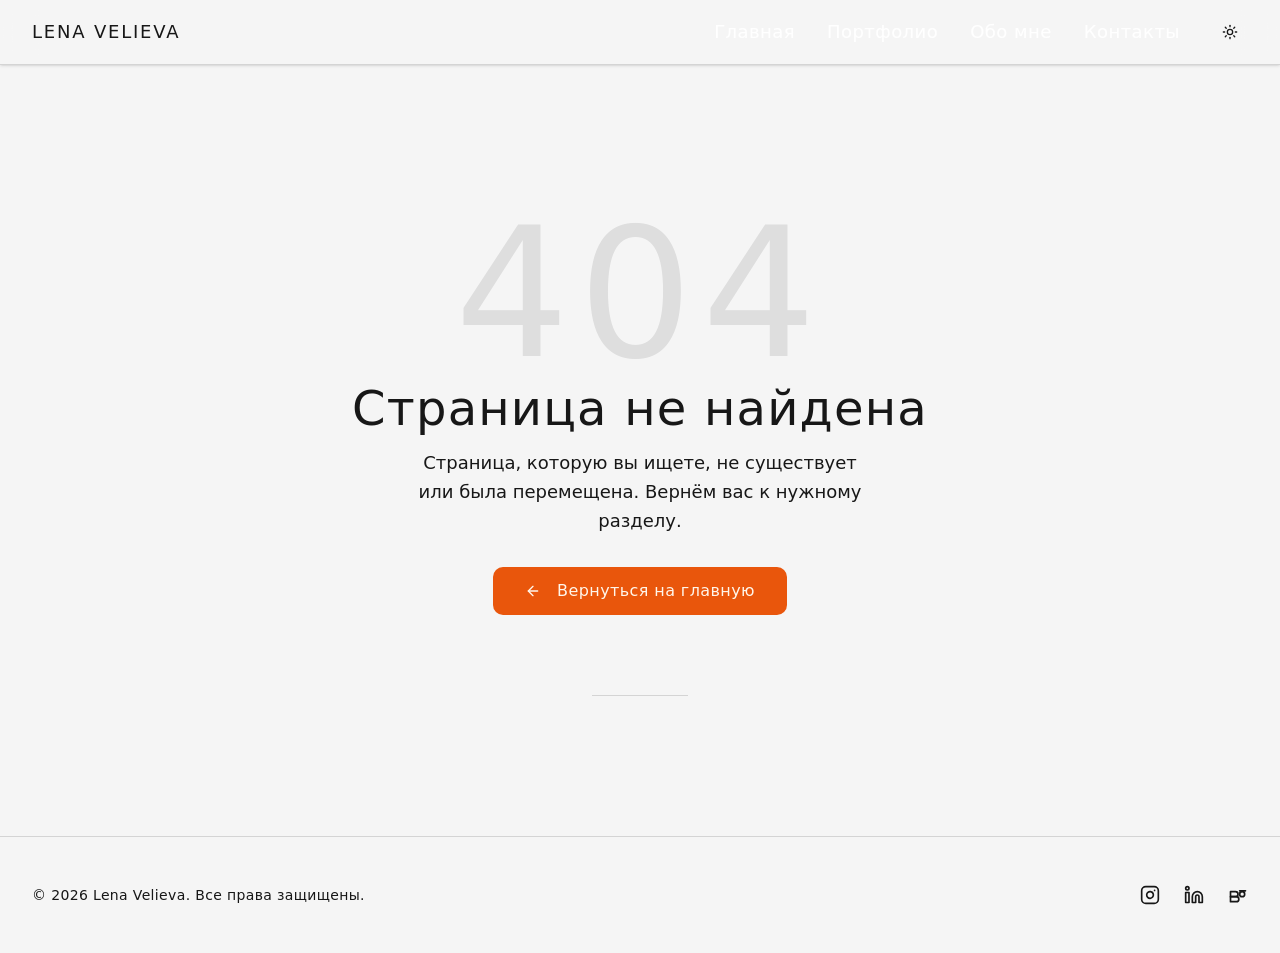
==== index.html @ c85dddce "Initial user-site publish" ====
<!doctype html>
<html lang="ru">
  <head>
    <meta charset="UTF-8" />
    <meta name="viewport" content="width=device-width, initial-scale=1.0" />
    <title>Портфолио фотографа</title>
    <meta name="description" content="Портфолио профессионального фотографа: избранные серии, проекты и контакты.">
    <meta name="author" content="Фотограф" />

    <meta property="og:type" content="website" />
    <meta property="og:image" content="https://storage.googleapis.com/gpt-engineer-file-uploads/attachments/og-images/63625f95-4fe0-4bb7-bfc1-26de01c99180?Expires=1772932746&amp;GoogleAccessId=go-api-on-aws%40gpt-engineer-390607.iam.gserviceaccount.com&amp;Signature=nv0HOI6SqnOHnS2WWPBn3Y3DYn6pqiICk6JwTVv%2BNUJl%2BBawQ%2Ff%2FpShgAhJv8UiIYP3KwcXN7HWnDc4oLqsalaPsN7OAvJqTmjBxiNgHO09J2uZcLZ5TIJbA8O5vZI9R810NJDDHojTZTXyWS%2Fif4m5oGdAxXYwVRR0qEOckrkatOVyMs0PRjFALL%2FlYrW0%2F5YnRYDQp9f9I%2FFOlPYgclZw9BnL1mHsGkoUVz59f1RkZEc7EICjrbjtRzTAsFPhtJfSIYGS92zzYF5pBonHoWvAAH%2BOIt8gEfE6VDrVPbP9yLpN5ht3XFvFbQ30EwrFtByh7sT5Qw2Hu4RCGig12nQ%3D%3D">

    <meta name="twitter:card" content="summary_large_image" />
    <meta name="twitter:site" content="@lovable_dev" />
    <meta name="twitter:image" content="https://storage.googleapis.com/gpt-engineer-file-uploads/attachments/og-images/63625f95-4fe0-4bb7-bfc1-26de01c99180?Expires=1772932746&amp;GoogleAccessId=go-api-on-aws%40gpt-engineer-390607.iam.gserviceaccount.com&amp;Signature=nv0HOI6SqnOHnS2WWPBn3Y3DYn6pqiICk6JwTVv%2BNUJl%2BBawQ%2Ff%2FpShgAhJv8UiIYP3KwcXN7HWnDc4oLqsalaPsN7OAvJqTmjBxiNgHO09J2uZcLZ5TIJbA8O5vZI9R810NJDDHojTZTXyWS%2Fif4m5oGdAxXYwVRR0qEOckrkatOVyMs0PRjFALL%2FlYrW0%2F5YnRYDQp9f9I%2FFOlPYgclZw9BnL1mHsGkoUVz59f1RkZEc7EICjrbjtRzTAsFPhtJfSIYGS92zzYF5pBonHoWvAAH%2BOIt8gEfE6VDrVPbP9yLpN5ht3XFvFbQ30EwrFtByh7sT5Qw2Hu4RCGig12nQ%3D%3D">
    <meta property="og:title" content="Портфолио фотографа">
    <meta name="twitter:title" content="Портфолио фотографа">
    <meta property="og:description" content="Портфолио профессионального фотографа: избранные серии, проекты и контакты.">
    <meta name="twitter:description" content="Портфолио профессионального фотографа: избранные серии, проекты и контакты.">
    <script type="module" crossorigin src="/assets/index-Cq_qOR_y.js"></script>
    <link rel="stylesheet" crossorigin href="/assets/index-BvlWzCmr.css">
  </head>

  <body>
    <div id="root"></div>
  </body>
</html>
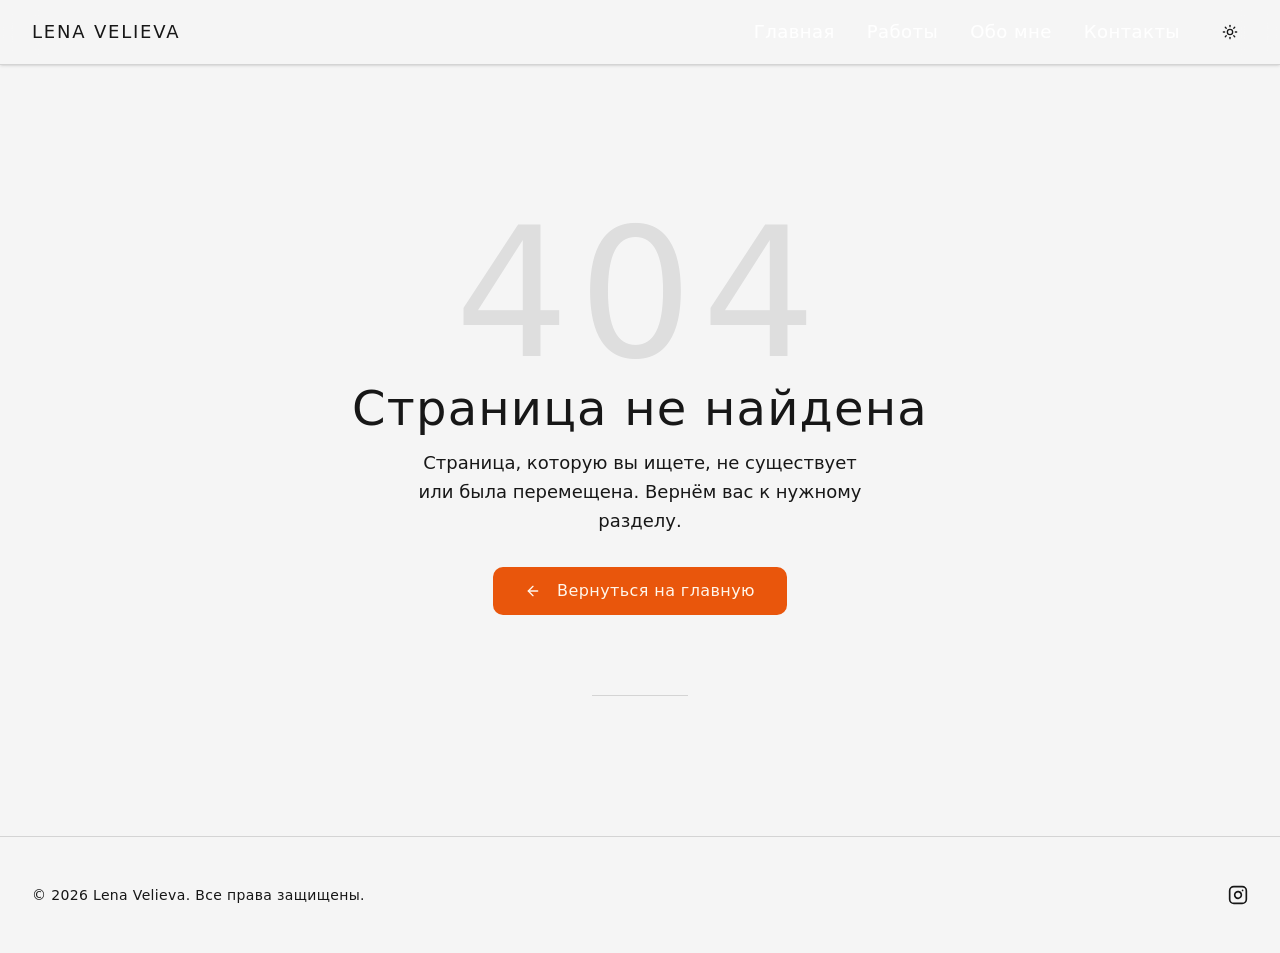
==== commit c19b4488: "Sync site with latest basic-page-mate build" ====
--- a/index.html
+++ b/index.html
@@ -17,8 +17,8 @@
     <meta name="twitter:title" content="Портфолио фотографа">
     <meta property="og:description" content="Портфолио профессионального фотографа: избранные серии, проекты и контакты.">
     <meta name="twitter:description" content="Портфолио профессионального фотографа: избранные серии, проекты и контакты.">
-    <script type="module" crossorigin src="/assets/index-Cq_qOR_y.js"></script>
-    <link rel="stylesheet" crossorigin href="/assets/index-BvlWzCmr.css">
+    <script type="module" crossorigin src="/assets/index-BA5uzLcW.js"></script>
+    <link rel="stylesheet" crossorigin href="/assets/index-DKRbdHGf.css">
   </head>
 
   <body>
